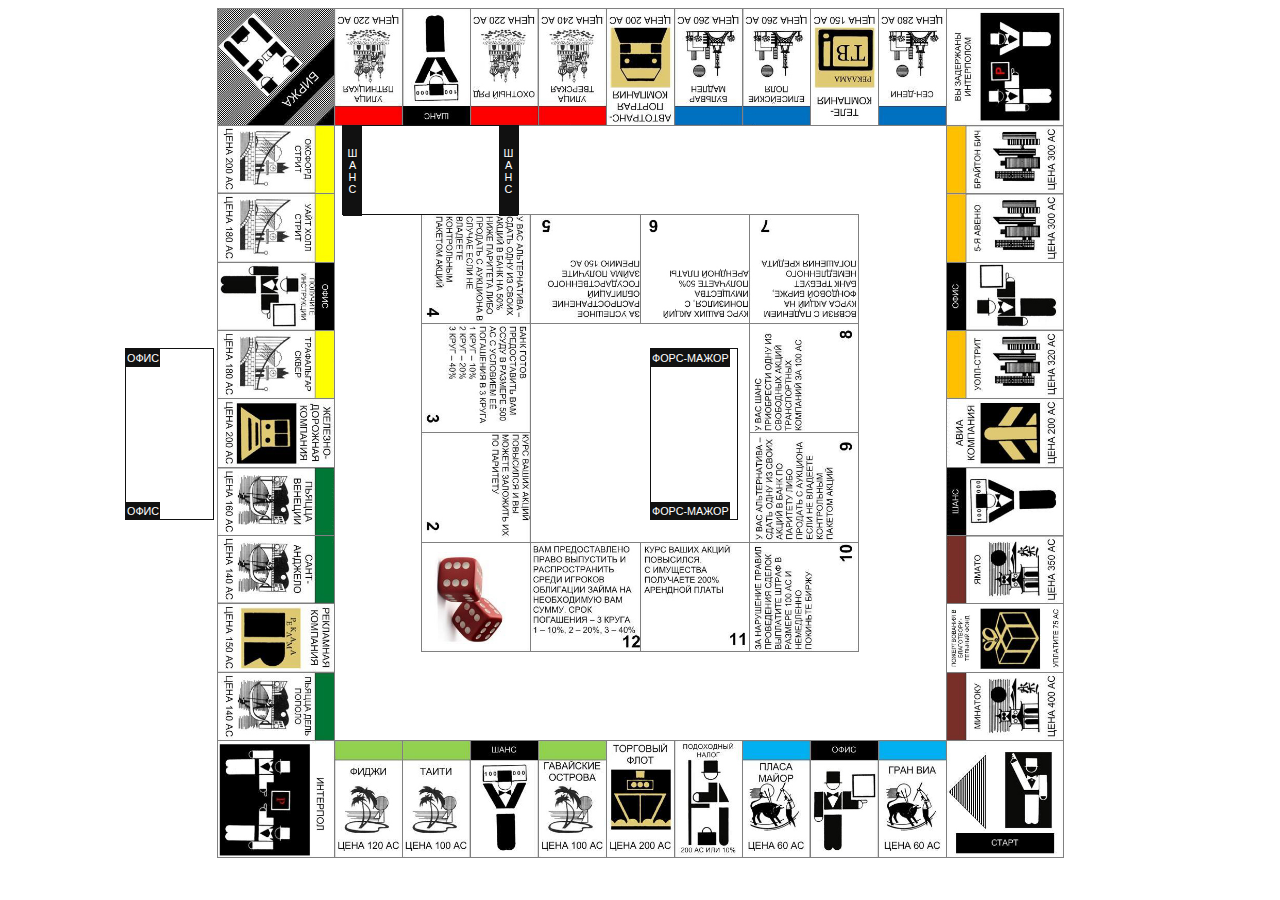
==== index.html @ 5247cdbf "Update index.html" ====
<!DOCTYPE html PUBLIC "-//W3C//DTD XHTML 1.0 Strict//EN" "http://www.w3.org/TR/xhtml1/DTD/xhtml1-strict.dtd">
<html xmlns="http://www.w3.org/1999/xhtml">
<head>
  <meta http-equiv="Content-Type" content="text/html; charset=utf-8" />
  <title>Manager's Club</title>
  <link rel="stylesheet" type="text/css" href="style.css" />
</head>

<body>
<div class="game_pole">
  <table id="main" border="1" cellspacing="0" cellpadding="0" style="margin: 0 auto">
   <tr>
       <td height="51" id="m21" class="event"><img src="images/Map/m21.jpg" width="100%" class="horizont"/></td><!--БИРЖА-->
       <td id="m22" class="vertical"><img src="images/Map/m22.jpg" width="100%" class="horizont"/></td><!--УЛИЦА ПЯТНИЦКАЯ-->
       <td id="m23" class="vertical"><img src="images/Map/m23.jpg" width="100%" class="horizont"/></td><!--ШАНС-->
       <td id="m24" class="vertical"><img src="images/Map/m24.jpg" width="100%" class="horizont"/></td><!--ОХОТНЫЙ РЯД-->
       <td id="m25" class="vertical"><img src="images/Map/m25.jpg" width="100%" class="horizont"/></td><!--УЛИЦА ТВЕРСКАЯ-->
       <td id="m26" class="vertical"><img src="images/Map/m26.jpg" width="100%" class="horizont"/></td><!--АВТОТРАНСПОРТНАЯ КОМПАНИЯ-->
       <td id="m27" class="vertical"><img src="images/Map/m27.jpg" width="100%" class="horizont"/></td><!--БУЛЬВАР МАДЛЕН-->
       <td id="m28" class="vertical"><img src="images/Map/m28.jpg" width="100%" class="horizont"/></td><!--ЕЛИСЕЙСКИЕ ПОЛЯ-->
       <td id="m29" class="vertical"><img src="images/Map/m29.jpg" width="100%" class="horizont"/></td><!--ТЕЛЕКОМПАНИЯ-->
       <td id="m30" class="vertical"><img src="images/Map/m30.jpg" width="100%" class="horizont"/></td><!--СЕН-ДЕНИ-->
       <td id="m31" class="event"><img src="images/Map/m31.jpg" width="100%" class="horizont"/></td><!--ВЫ ЗАДЕРЖАНЫ ИНТЕРПОЛОМ-->
   </tr>
   
   <tr>
       <td id="m20" class="horizontal"><img src="images/Map/m20.jpg" width="100%" class="horizont"/></td><!--ОКСФОРД СТРИТ-->
         <td colspan="9" rowspan="9">
  		<table id="exchange" border="1" cellspacing="0" cellpadding="0">
  		 <tr>
  		  <td id="b4" class="exchange"><img src="images/Map/b4.jpg" width="100%" class="horizont"/></td><!--4-->
  		  <td id="b5" class="exchange"><img src="images/Map/b5.jpg" width="100%" class="horizont"/></td><!--5-->
  		  <td id="b6" class="exchange"><img src="images/Map/b6.jpg" width="100%" class="horizont"/></td><!--6-->
  		  <td id="b7" class="exchange"><img src="images/Map/b7.jpg" width="100%" class="horizont"/></td><!--7-->
  		 <tr>

  		 <tr>
  		  <td id="b3" class="exchange"><img src="images/Map/b3.jpg" width="100%" class="horizont"/></td><!--3-->
   		  <td id="center" colspan="2" rowspan="3">&nbsp;</td><!--Центральная область-->
  		  <td id="b8" class="exchange"><img src="images/Map/b8.jpg" width="100%" class="horizont"/></td><!--8-->
  		 <tr>

  		 <tr>
  		  <td id="b2" class="exchange"><img src="images/Map/b2.jpg" width="100%" class="horizont"/></td><!--2-->
  		  <td id="b9" class="exchange"><img src="images/Map/b9.jpg" width="100%" class="horizont"/></td><!--9-->
  		 <tr>

  		 <tr>
  		  <td id="b1" class="exchange"><img src="images/Map/b1.jpg" width="100%" class="horizont"/></td><!--1-->
  		  <td id="b12" class="exchange"><img src="images/Map/b12.jpg" width="100%" class="horizont"/></td><!--12-->
  		  <td id="b11" class="exchange"><img src="images/Map/b11.jpg" width="100%" class="horizont"/></td><!--11-->
  		  <td id="b10" class="exchange"><img src="images/Map/b10.jpg" width="100%" class="horizont"/></td><!--10-->
  		 <tr>
  		</table>
         </td>
       <td id="m32" class="horizontal"><img src="images/Map/m32.jpg" width="100%" class="horizont"/></td><!--БРАЙТОН БИЧ-->
   </tr>
   
   <tr rowspan="2">
       <td id="m19" class="horizontal"><img src="images/Map/m19.jpg" width="100%" class="horizont"/></td><!--УАЙТ ХОЛЛ СТРИТ-->
       <td id="m33" class="horizontal"><img src="images/Map/m33.jpg" width="100%" class="horizont"/></td><!--5-Я АВЕНЮ-->
   </tr>
   
   <tr>
       <td id="m18" class="horizontal"><img src="images/Map/m18.jpg" width="100%" class="horizont"/></td><!--ОФИС-->
       <td id="m34" class="horizontal"><img src="images/Map/m34.jpg" width="100%" class="horizont"/></td><!--ОФИС-->
   </tr>
   
   <tr>
       <td id="m17" class="horizontal"><img src="images/Map/m17.jpg" width="100%" class="horizont"/></td><!--ТРАФАЛЬГАР СКВЕР-->
       <td id="m35" class="horizontal"><img src="images/Map/m35.jpg" width="100%" class="horizont"/></td><!--УОЛЛ-СТРИТ-->
   </tr>
   
   <tr>
       <td id="m16" class="horizontal"><img src="images/Map/m16.jpg" width="100%" class="horizont"/></td><!--ЖЕЛЕЗНО-ДОРОЖНАЯ КОМПАНИЯ-->
       <td id="m36" class="horizontal"><img src="images/Map/m36.jpg" width="100%" class="horizont"/></td><!--АВИАКОМПАНИЯ-->
   </tr>
   
   <tr>
       <td id="m15" class="horizontal"><img src="images/Map/m15.jpg" width="100%" class="horizont"/></td><!--ПЬЯЦЦА ВЕНЕЦИИ-->
       <td id="m37" class="horizontal"><img src="images/Map/m37.jpg" width="100%" class="horizont"/></td><!--ШАНС-->
   </tr>
   
   <tr>
       <td id="m14" class="horizontal"><img src="images/Map/m14.jpg" width="100%" class="horizont"/></td><!--САНТ-АНДЖЕЛЛО-->
       <td id="m38" class="horizontal"><img src="images/Map/m38.jpg" width="100%" class="horizont"/></td><!--ЯМАТО-->
   </tr>
   
   <tr>
       <td id="m13" class="horizontal"><img src="images/Map/m13.jpg" width="100%" class="horizont"/></td><!--РЕКЛАМНАЯ КОМПАНИЯ-->
       <td id="m39" class="horizontal"><img src="images/Map/m39.jpg" width="100%" class="horizont"/></td><!--ПОЖЕРТВОВАНИЯ В БЛАГОТВОРИТЕЛЬНЫЙ ФОНД-->
   </tr>
   
   <tr>
       <td id="m12" class="horizontal"><img src="images/Map/m12.jpg" width="100%" class="horizont"/></td><!--ПЬЯЦЦА ДЕЛЬ ПОПОЛО-->
       <td id="m40" class="horizontal"><img src="images/Map/m40.jpg" width="100%" class="horizont"/></td><!--МИНАТОКУ-->
   </tr>

   <tr>
       <td id="m11" class="event"><img src="images/Map/m11.jpg" width="100%" class="horizont"/></td><!--ИНТЕРПОЛ-->
       <td id="m10" class="vertical"><img src="images/Map/m10.jpg" width="100%" class="horizont"/></td><!--ФИДЖИ-->
       <td id="m9" class="vertical"><img src="images/Map/m9.jpg" width="100%" class="horizont"/></td><!--ТАИТИ-->
       <td id="m8" class="vertical"><img src="images/Map/m8.jpg" width="100%" class="horizont"/></td><!--ШАНС-->
       <td id="m7" class="vertical"><img src="images/Map/m7.jpg" width="100%" class="horizont"/></td><!--ГАВАЙСКИЕ ОСТРОВА-->
       <td id="m6" class="vertical"><img src="images/Map/m6.jpg" width="100%" class="horizont"/></td><!--ТОРГОВЫЙ ФЛОТ-->
       <td id="m5" class="vertical"><img src="images/Map/m5.jpg" width="100%" class="horizont"/></td><!--ПОДОХОДНЫЙ НАЛОГ-->
       <td id="m4" class="vertical"><img src="images/Map/m4.jpg" width="100%" class="horizont"/></td><!--ПЛАСА МАЙОР-->
       <td id="m3" class="vertical"><img src="images/Map/m3.jpg" width="100%" class="horizont"/></td><!--ОФИС-->
       <td id="m2" class="vertical"><img src="images/Map/m2.jpg" width="100%" class="horizont"/></td><!--ГРАН ВИА-->
       <td id="m1" class="event"><img src="images/Map/m1.jpg" width="100%" class="horizont"/></td><!--СТАРТ-->
   </tr>
  </table>

  <div id="office"><!--ОФИС-->
   <table>
    <tr id="up"><td>Офис</td></tr>
    <tr id="center"><td><!--Пустая ячейка--></td></tr>
    <tr id="down"><td>Офис</td></tr>
   </table>
  </div>

  <div id="chance"><!--ШАНС-->
   <table>
    <tr>
     <td id="left">Ш<br />а<br />н<br />с</td>
     <td id="chance_center"><!--Пустая ячейка--></td>
     <td id="right">Ш<br />а<br />н<br />с</td>
    </tr>
   </table>
  </div>

  <div id="force_major"><!--ФОРС-МАЖОР-->
   <table>
    <tr id="up"><td>Форс-Мажор</td></tr>
    <tr id="center"><td><!--Пустая ячейка--></td></tr>
    <tr id="down"><td>Форс-Мажор</td></tr>
   </table>
  </div>
</div>
</body>
</html>
---- style.css ----
﻿body{
font-size:12px;
}

table{
border-collapse:collapse;
table-layout:fixed;
}

.vertical{
width:67px;
height:116px;
}

.horizontal{
width:116px;
height:67px;
}

.event{
width:116px;
height:116px;
}

. exchange{
width:108px;
height:108px;
}

#center {
width:218px;
height:218px;
}

#exchange{
width:438px;
height:438px;
margin:0 auto;
}

.horizont{
display:block;
}

#office{
width:87px;
height:170px;
border: 1px solid #111;
position:absolute;
left:125px;
bottom:380px;
}

#chance{
width:175px;
height:88px;
border: 1px solid #111;
position:absolute;
left:342px;
top:125px;
}

#force_major{
width:86px;
height:170px;
border: 1px solid #111;
position:absolute;
left:650px;
bottom:380px;
}

#up, #down{
height:18px;
color:#fff;
font-family: Arial;
font-size: 0.9em;
text-align: center;
text-transform: uppercase;
background-color:#111;
}

#center{
height:135px;
text-align: center;
}

#chance_center{
width:135px;
text-align: center;
}

#left, #right{
width:17px;
height:88px;
color:#fff;
font-family: Arial;
font-size: 0.9em;
text-align: center;
text-transform: uppercase;
background-color:#111;
}
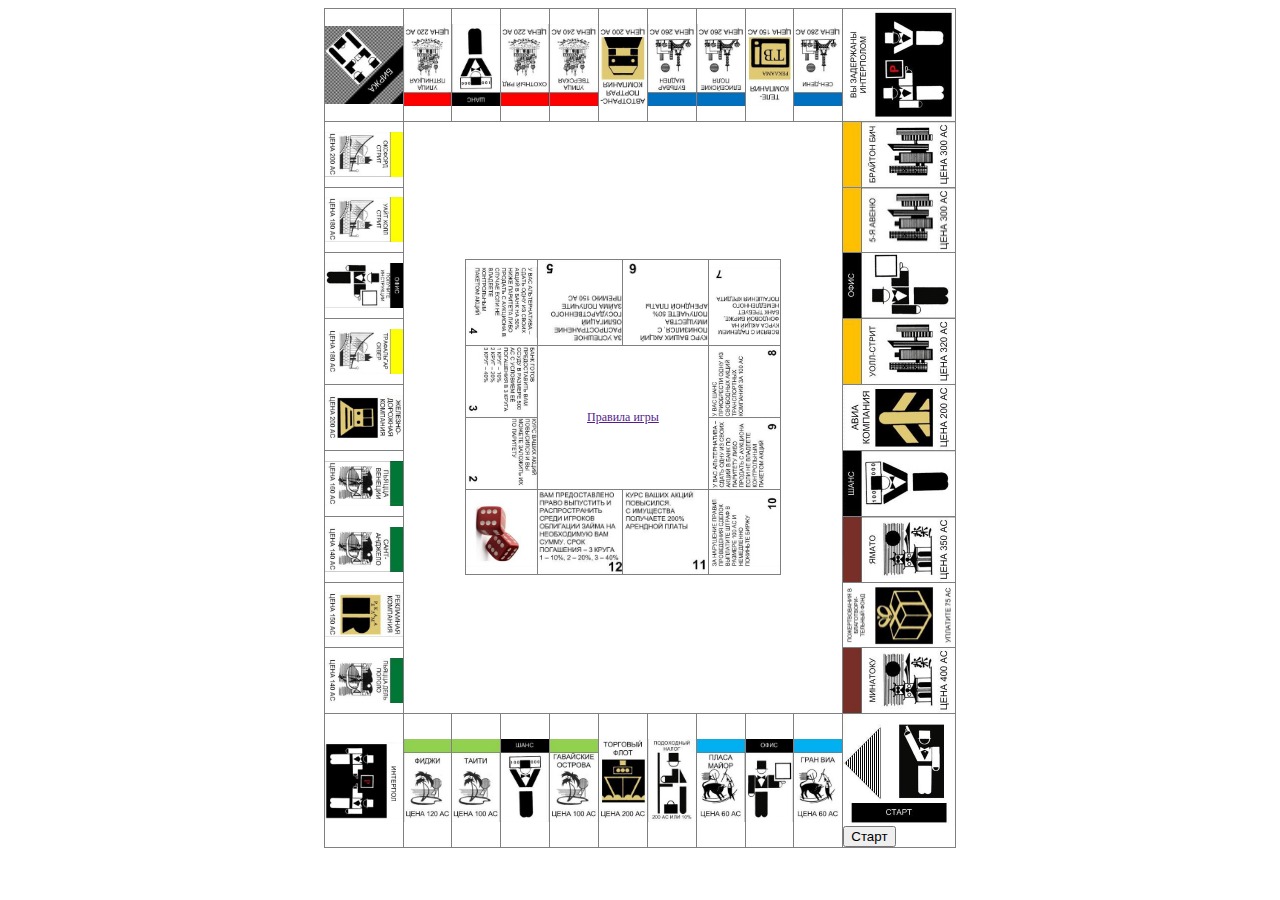
==== commit a971b7bf: "Update index.html" ====
--- a/index.html
+++ b/index.html
@@ -7,6 +7,7 @@
 </head>
 
 <body>
+<div class="container-inner">
 <div class="game_pole">
   <table id="main" border="1" cellspacing="0" cellpadding="0" style="margin: 0 auto">
    <tr>
@@ -36,7 +37,7 @@
 
   		 <tr>
   		  <td id="b3" class="exchange"><img src="images/Map/b3.jpg" width="100%" class="horizont"/></td><!--3-->
-   		  <td id="center" colspan="2" rowspan="3">&nbsp;</td><!--Центральная область-->
+   		  <td id="center" colspan="2" rowspan="3"><a href="" class="game-manual nav-item"><span class="game-manual-span">Правила игры</span></a></td></td><!--Центральная область-->
   		  <td id="b8" class="exchange"><img src="images/Map/b8.jpg" width="100%" class="horizont"/></td><!--8-->
   		 <tr>
 
@@ -107,35 +108,10 @@
        <td id="m4" class="vertical"><img src="images/Map/m4.jpg" width="100%" class="horizont"/></td><!--ПЛАСА МАЙОР-->
        <td id="m3" class="vertical"><img src="images/Map/m3.jpg" width="100%" class="horizont"/></td><!--ОФИС-->
        <td id="m2" class="vertical"><img src="images/Map/m2.jpg" width="100%" class="horizont"/></td><!--ГРАН ВИА-->
-       <td id="m1" class="event"><img src="images/Map/m1.jpg" width="100%" class="horizont"/></td><!--СТАРТ-->
+       <td id="m1" class="event"><img src="images/Map/m1.jpg" width="100%" class="horizont"/><button type="button" class="btn start-btn">Старт</button></td><!--СТАРТ-->
    </tr>
   </table>
-
-  <div id="office"><!--ОФИС-->
-   <table>
-    <tr id="up"><td>Офис</td></tr>
-    <tr id="center"><td><!--Пустая ячейка--></td></tr>
-    <tr id="down"><td>Офис</td></tr>
-   </table>
-  </div>
-
-  <div id="chance"><!--ШАНС-->
-   <table>
-    <tr>
-     <td id="left">Ш<br />а<br />н<br />с</td>
-     <td id="chance_center"><!--Пустая ячейка--></td>
-     <td id="right">Ш<br />а<br />н<br />с</td>
-    </tr>
-   </table>
-  </div>
-
-  <div id="force_major"><!--ФОРС-МАЖОР-->
-   <table>
-    <tr id="up"><td>Форс-Мажор</td></tr>
-    <tr id="center"><td><!--Пустая ячейка--></td></tr>
-    <tr id="down"><td>Форс-Мажор</td></tr>
-   </table>
-  </div>
-</div>
+</div><!--/.game_pole-->
+</div><!--/.container-inner-->  
 </body>
 </html>
--- a/style.css
+++ b/style.css
@@ -1,102 +1,175 @@
-﻿body{
-font-size:12px;
+/*
+* Прототип *
+* Думали, что будем поддерживать IE6. Из-за этого такой ужасный пожход к верстке *
+*/
+
+body {
+	font-size: 12px;
 }
 
-table{
-border-collapse:collapse;
-table-layout:fixed;
+.container-inner {
+	width: 50%;
+	height: 50%;
+	margin: 0 auto; 
 }
 
-.vertical{
-width:67px;
-height:116px;
+table {
+	border-collapse: collapse;
+	table-layout: fixed;
 }
 
-.horizontal{
-width:116px;
-height:67px;
+.vertical {
+	width: 7,9289%; /* 67px */
+	height: 13,6792%; /* 116px */
 }
 
-.event{
-width:116px;
-height:116px;
+.horizontal {
+	width: 13,6792%; /* 116px */
+	height: 7,9289%; /* 67px */
 }
 
-. exchange{
-width:108px;
-height:108px;
+.event {
+	width: 13,6792%; /* 116px */
+	height: 13,6792%; /* 116px */
+}
+
+.exchange {
+	width: 12,7810%; /* 108px */
+	height: 12,7810%; /* 108px */
 }
 
 #center {
-width:218px;
-height:218px;
+	width: 25,7988%; /* 218px */
+	height: 25,7988%; /* 218px */
 }
 
-#exchange{
-width:438px;
-height:438px;
-margin:0 auto;
+#exchange {
+	width: 51,8343%; /* 438px */
+	height: 51,8343%; /* 438px */
+	margin: 0 auto;
 }
 
-.horizont{
-display:block;
+#exchange {
+	margin: 14%;
 }
 
-#office{
-width:87px;
-height:170px;
-border: 1px solid #111;
-position:absolute;
-left:125px;
-bottom:380px;
+.horizont {
+	display: block;
 }
 
-#chance{
-width:175px;
-height:88px;
-border: 1px solid #111;
-position:absolute;
-left:342px;
-top:125px;
+.game_pole {
+	display: table;
+	margin: 0 auto; 
+	position: relative;
 }
 
-#force_major{
-width:86px;
-height:170px;
-border: 1px solid #111;
-position:absolute;
-left:650px;
-bottom:380px;
+#office {
+	width: 10,1775%; /* 86px */
+	height: 20,0471%; /* 170px */
+	border: 1px solid #111;
+	position: absolute;
+	margin-top: 10,0235%; /* -85px */
+	top: 50%;
+	left: 13,8461%; /* 117px */
 }
 
-#up, #down{
-height:18px;
-color:#fff;
-font-family: Arial;
-font-size: 0.9em;
-text-align: center;
-text-transform: uppercase;
-background-color:#111;
+#chance {
+	width: 20,7100%; /* 175px */
+	height: 10,3773%; /* 88px */
+	border: 1px solid #111;
+	margin-left: -10,1775%; /* -86px */
+	position: absolute;
+	top: 13,7971%; /* 117px */
+	left: 50%;
 }
 
-#center{
-height:135px;
-text-align: center;
+#force_major {
+	width: 10,2958%; /* 87px */
+	height: 20,0471%; /* 170px */
+	border: 1px solid #111;
+	position: absolute;
+	margin-top: -10,0235%; /* -85px */
+	top: 50%;
+	right: 13,8461%; /* 117px */
 }
 
-#chance_center{
-width:135px;
-text-align: center;
+#up, #down {
+	height: 2,1226%; /* 18px */ 
+	color: #fff;
+	font-family: Arial;
+	font-size: 0.9em;
+	text-align: center;
+	text-transform: uppercase;
+	background-color: #111;
 }
 
-#left, #right{
-width:17px;
-height:88px;
-color:#fff;
-font-family: Arial;
-font-size: 0.9em;
-text-align: center;
-text-transform: uppercase;
-background-color:#111;
+#up, #down > td {
+	width: 10,1775%; /* 86px */
 }
 
+#center {
+	height: 15,9763%; /* 135px */
+	text-align: center;
+}
+
+#chance_center {
+	width: 15,9763%; /* 135px */
+	text-align: center;
+}
+
+#left, #right {
+	width: 2,0201%; /* 17px */
+	height: 10,1415%; /* 86px */
+	color: #fff;
+	font-family: Arial;
+	font-size: 0.9em;
+	text-align: center;
+	text-transform: uppercase;
+	background-color: #111;
+}
+
+/* Цвет полос */
+.light-blue-color {
+	background-color: #01b0f1;
+}
+
+.light-green-color {
+	background-color: #91d14e;
+}
+
+.green-color {
+	background-color: #007634;
+}
+
+.yellow-color {
+	background-color: #feff00;
+}
+
+.red-color {
+	background-color: #fd0000;
+}
+
+.blue-color {
+	background-color: #0071c1;
+}
+
+.orange-color {
+	background-color: #ffc000;
+}
+
+.maroon-color {
+	background-color: #782f28;
+}
+
+.black-color {
+	background-color: #000000;	
+}
+
+/* Стиль текста */
+.text-style {
+	font-family: "Arial";
+	font-size: 9px;
+	color: rgba(62, 58, 58, .9);
+	font-weight: 600;
+	text-transform: uppercase;
+}
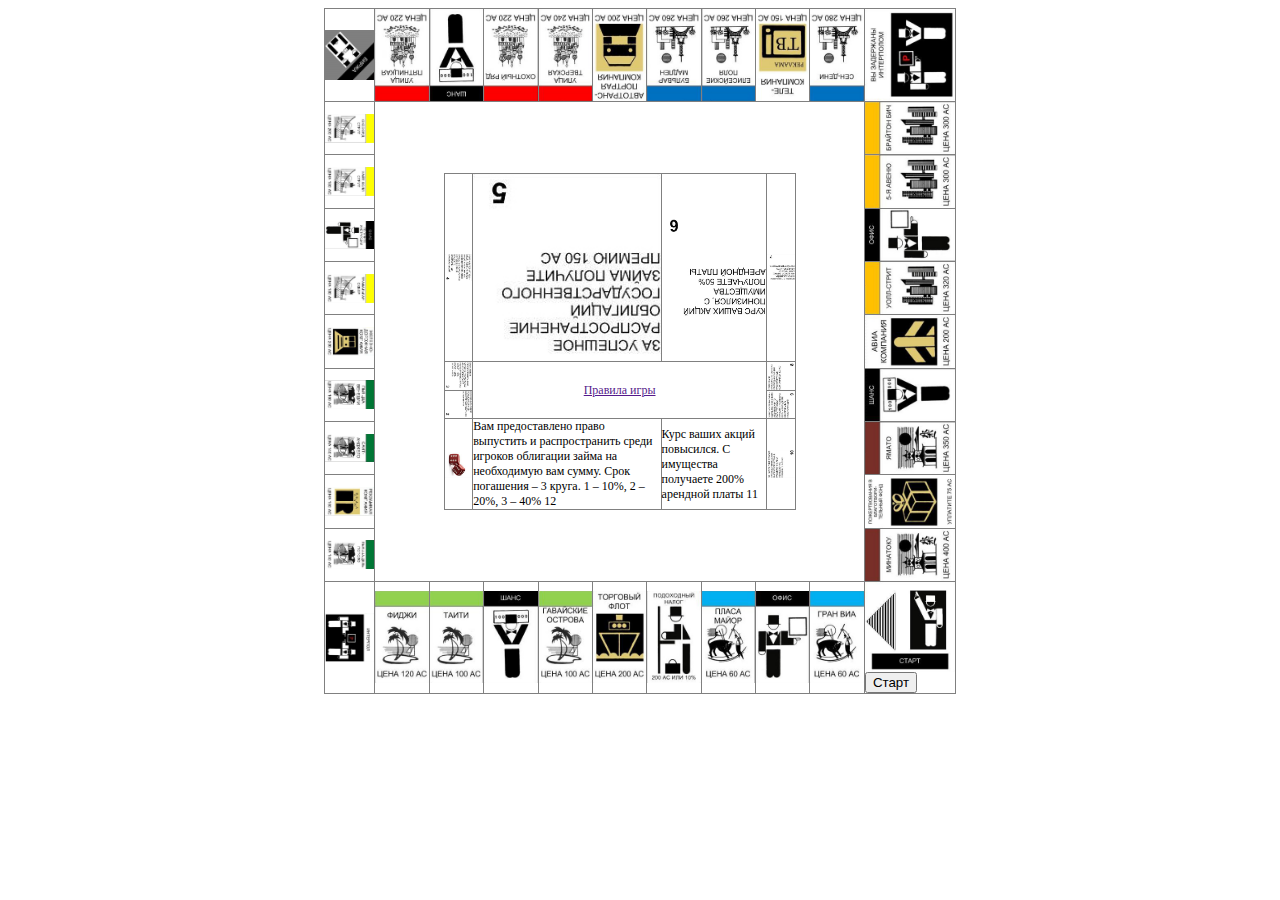
==== commit 0197f34a: "Update index.html" ====
--- a/index.html
+++ b/index.html
@@ -48,8 +48,14 @@
 
   		 <tr>
   		  <td id="b1" class="exchange"><img src="images/Map/b1.jpg" width="100%" class="horizont"/></td><!--1-->
-  		  <td id="b12" class="exchange"><img src="images/Map/b12.jpg" width="100%" class="horizont"/></td><!--12-->
-  		  <td id="b11" class="exchange"><img src="images/Map/b11.jpg" width="100%" class="horizont"/></td><!--11-->
+  		  <td id="b12" class="exchange">
+          <span class=”stock-market-message”>Вам предоставлено право выпустить и распространить среди игроков облигации займа на необходимую вам сумму. Срок погашения – 3 круга. 1 – 10%, 2 – 20%, 3 – 40% </span>
+          <span class=”stock-market-number”>12</span> 
+        </td><!--12-->
+  		  <td id="b11" class="exchange">
+          <span class=”stock-market-message”>Курс ваших акций повысился. С имущества получаете 200% арендной платы</span>
+          <span class=”stock-market-number”>11</span>
+        </td><!--11-->
   		  <td id="b10" class="exchange"><img src="images/Map/b10.jpg" width="100%" class="horizont"/></td><!--10-->
   		 <tr>
   		</table>
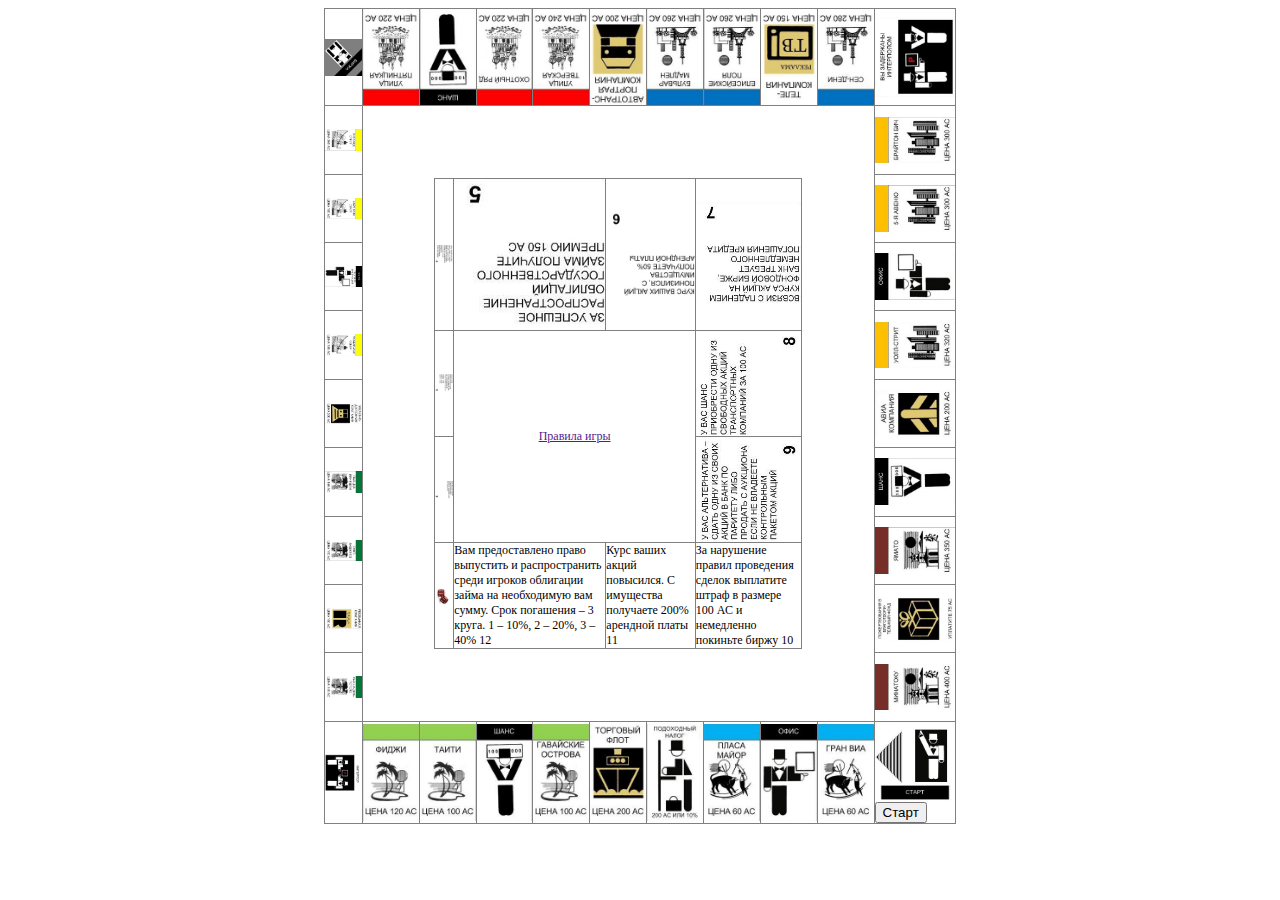
==== commit c4195753: "Update index.html" ====
--- a/index.html
+++ b/index.html
@@ -56,7 +56,10 @@
           <span class=”stock-market-message”>Курс ваших акций повысился. С имущества получаете 200% арендной платы</span>
           <span class=”stock-market-number”>11</span>
         </td><!--11-->
-  		  <td id="b10" class="exchange"><img src="images/Map/b10.jpg" width="100%" class="horizont"/></td><!--10-->
+  		  <td id="b10" class="exchange">
+          <span class=”stock-market-message”>За нарушение правил проведения сделок выплатите штраф  в размере 100 АС и немедленно покиньте биржу</span>
+          <span class=”stock-market-number”>10</span> 
+        </td><!--10-->
   		 <tr>
   		</table>
          </td>
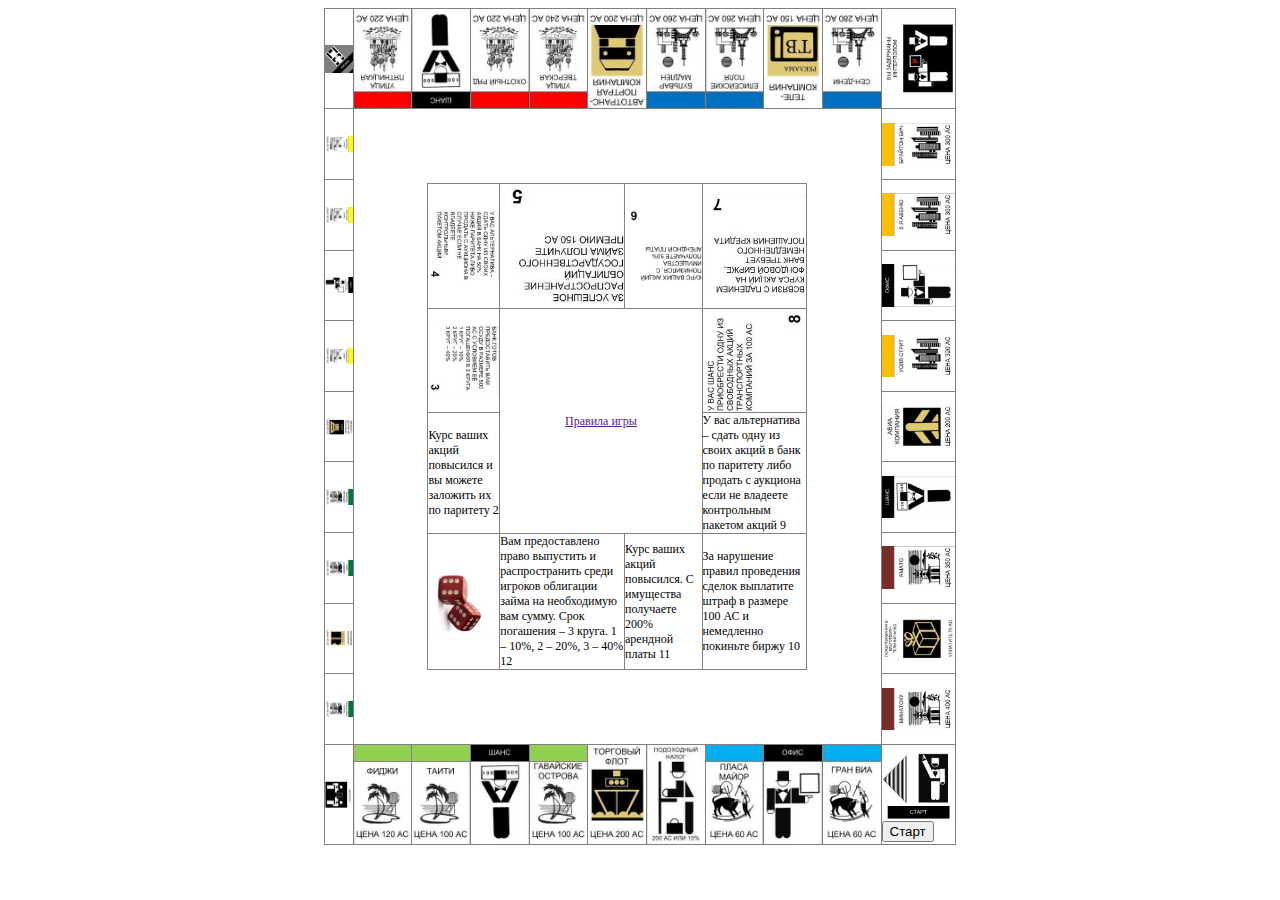
==== commit 3903bb61: "Update index.html" ====
--- a/index.html
+++ b/index.html
@@ -42,8 +42,14 @@
   		 <tr>
 
   		 <tr>
-  		  <td id="b2" class="exchange"><img src="images/Map/b2.jpg" width="100%" class="horizont"/></td><!--2-->
-  		  <td id="b9" class="exchange"><img src="images/Map/b9.jpg" width="100%" class="horizont"/></td><!--9-->
+  		  <td id="b2" class="exchange">
+          <span class=”stock-market-message”>Курс ваших акций повысился и вы можете заложить их по паритету</span>
+          <span class=”stock-market-number”>2</span> 
+        </td><!--2-->
+  		  <td id="b9" class="exchange">
+          <span class=”stock-market-message”>У вас альтернатива – сдать одну из своих акций в банк по паритету либо продать с аукциона если не владеете контрольным пакетом акций </span>
+          <span class=”stock-market-number”>9</span> 
+        </td><!--9-->
   		 <tr>
 
   		 <tr>
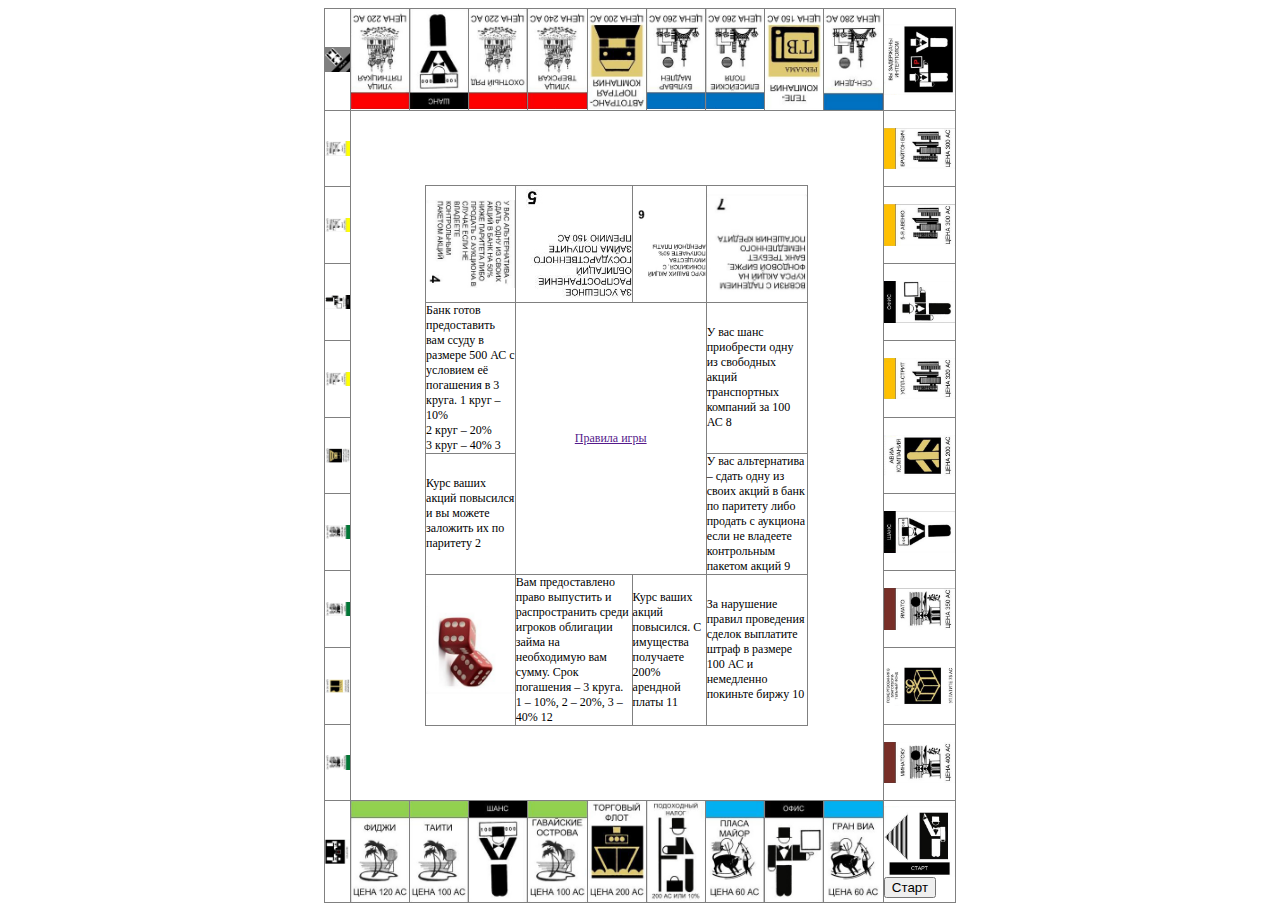
==== commit 639432bc: "Update index.html" ====
--- a/index.html
+++ b/index.html
@@ -36,9 +36,15 @@
   		 <tr>
 
   		 <tr>
-  		  <td id="b3" class="exchange"><img src="images/Map/b3.jpg" width="100%" class="horizont"/></td><!--3-->
+  		  <td id="b3" class="exchange">
+          <span class=”stock-market-message”>Банк готов предоставить вам ссуду в размере 500 АС с условием её погашения в 3 круга. 1 круг – 10%<br>2 круг – 20%<br>3 круг – 40%</span>
+          <span class=”stock-market-number”>3</span> 
+         </td><!--3-->
    		  <td id="center" colspan="2" rowspan="3"><a href="" class="game-manual nav-item"><span class="game-manual-span">Правила игры</span></a></td></td><!--Центральная область-->
-  		  <td id="b8" class="exchange"><img src="images/Map/b8.jpg" width="100%" class="horizont"/></td><!--8-->
+  		  <td id="b8" class="exchange">
+          <span class=”stock-market-message”>У вас шанс приобрести одну из свободных акций транспортных компаний за 100 АС </span>
+          <span class=”stock-market-number”>8</span> 
+        </td><!--8-->
   		 <tr>
 
   		 <tr>
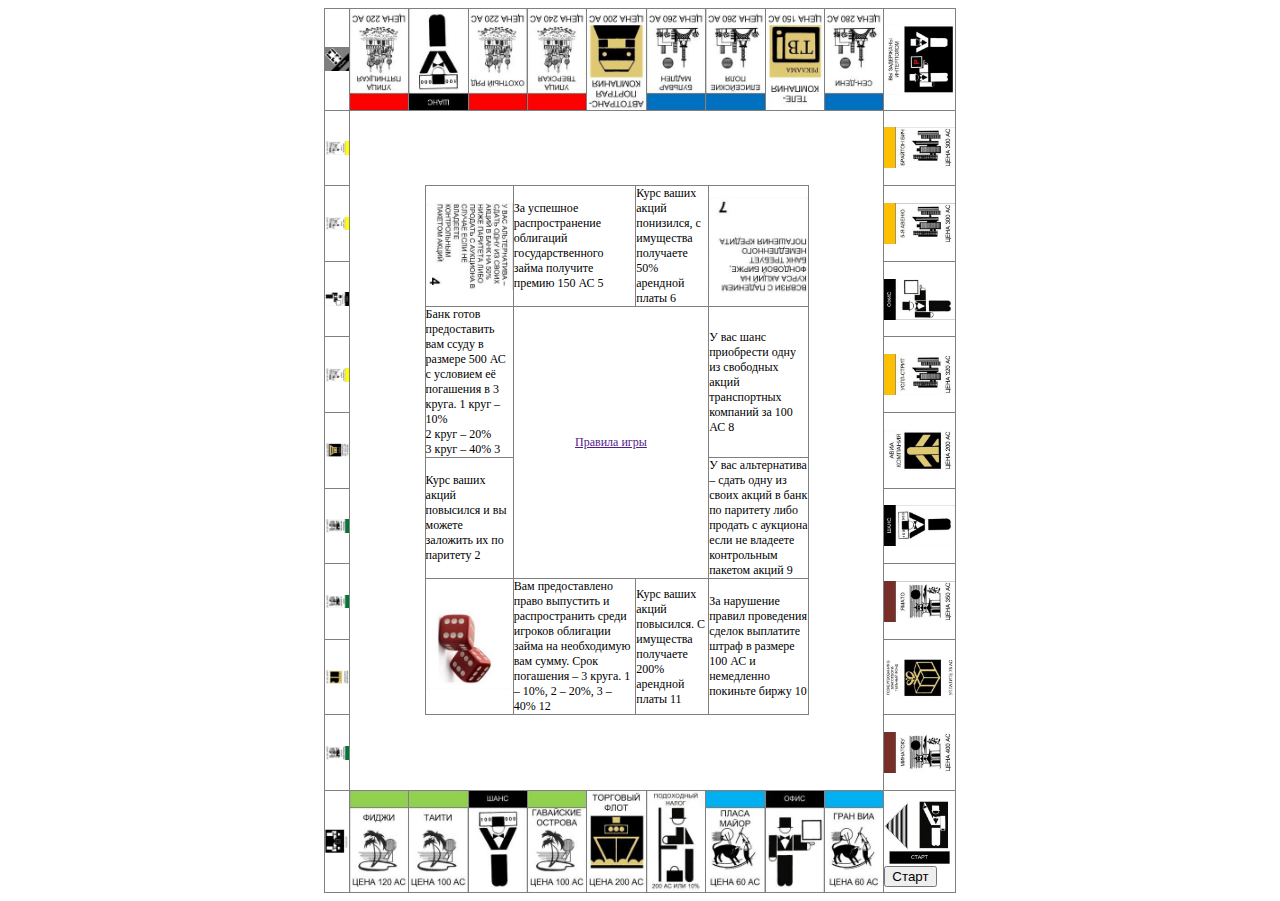
==== commit 223307a7: "Update index.html" ====
--- a/index.html
+++ b/index.html
@@ -30,8 +30,14 @@
   		<table id="exchange" border="1" cellspacing="0" cellpadding="0">
   		 <tr>
   		  <td id="b4" class="exchange"><img src="images/Map/b4.jpg" width="100%" class="horizont"/></td><!--4-->
-  		  <td id="b5" class="exchange"><img src="images/Map/b5.jpg" width="100%" class="horizont"/></td><!--5-->
-  		  <td id="b6" class="exchange"><img src="images/Map/b6.jpg" width="100%" class="horizont"/></td><!--6-->
+  		  <td id="b5" class="exchange">
+          <span class=”stock-market-message”>За успешное распространение облигаций государственного займа получите премию 150 АС</span>
+          <span class=”stock-market-number”>5</span> 
+        </td><!--5-->
+  		  <td id="b6" class="exchange">
+          <span class=”stock-market-message”>Курс ваших акций понизился, c имущества  получаете 50% арендной платы</span>
+          <span class=”stock-market-number”>6</span> 
+        </td><!--6-->
   		  <td id="b7" class="exchange"><img src="images/Map/b7.jpg" width="100%" class="horizont"/></td><!--7-->
   		 <tr>
 
@@ -42,7 +48,7 @@
          </td><!--3-->
    		  <td id="center" colspan="2" rowspan="3"><a href="" class="game-manual nav-item"><span class="game-manual-span">Правила игры</span></a></td></td><!--Центральная область-->
   		  <td id="b8" class="exchange">
-          <span class=”stock-market-message”>У вас шанс приобрести одну из свободных акций транспортных компаний за 100 АС </span>
+          <span class=”stock-market-message”>У вас шанс приобрести одну из свободных акций транспортных компаний за 100 АС</span>
           <span class=”stock-market-number”>8</span> 
         </td><!--8-->
   		 <tr>
@@ -53,7 +59,7 @@
           <span class=”stock-market-number”>2</span> 
         </td><!--2-->
   		  <td id="b9" class="exchange">
-          <span class=”stock-market-message”>У вас альтернатива – сдать одну из своих акций в банк по паритету либо продать с аукциона если не владеете контрольным пакетом акций </span>
+          <span class=”stock-market-message”>У вас альтернатива – сдать одну из своих акций в банк по паритету либо продать с аукциона если не владеете контрольным пакетом акций</span>
           <span class=”stock-market-number”>9</span> 
         </td><!--9-->
   		 <tr>
@@ -61,7 +67,7 @@
   		 <tr>
   		  <td id="b1" class="exchange"><img src="images/Map/b1.jpg" width="100%" class="horizont"/></td><!--1-->
   		  <td id="b12" class="exchange">
-          <span class=”stock-market-message”>Вам предоставлено право выпустить и распространить среди игроков облигации займа на необходимую вам сумму. Срок погашения – 3 круга. 1 – 10%, 2 – 20%, 3 – 40% </span>
+          <span class=”stock-market-message”>Вам предоставлено право выпустить и распространить среди игроков облигации займа на необходимую вам сумму. Срок погашения – 3 круга. 1 – 10%, 2 – 20%, 3 – 40%</span>
           <span class=”stock-market-number”>12</span> 
         </td><!--12-->
   		  <td id="b11" class="exchange">
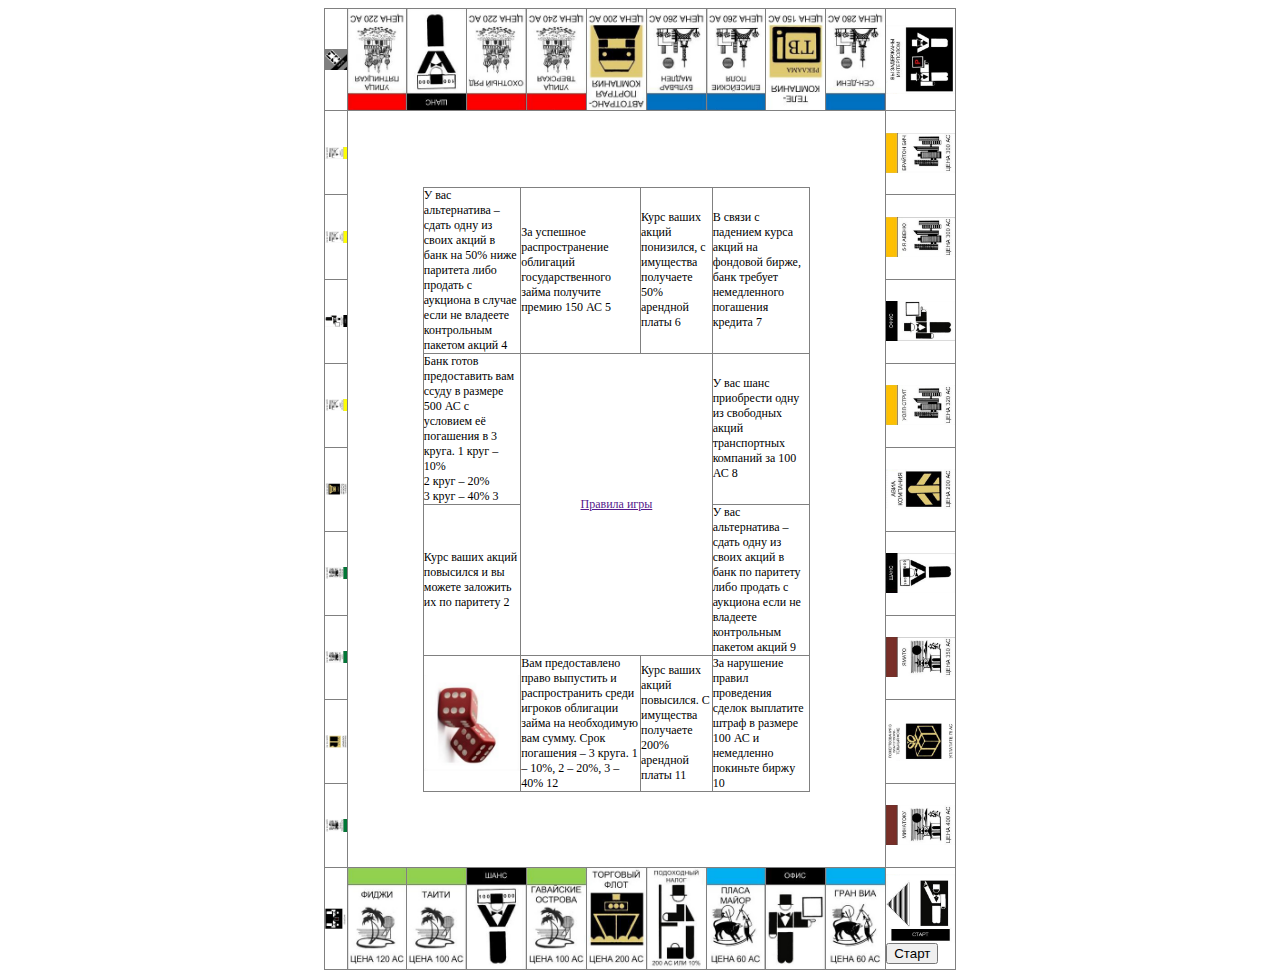
==== commit 22e7621b: "Update index.html" ====
--- a/index.html
+++ b/index.html
@@ -29,7 +29,10 @@
          <td colspan="9" rowspan="9">
   		<table id="exchange" border="1" cellspacing="0" cellpadding="0">
   		 <tr>
-  		  <td id="b4" class="exchange"><img src="images/Map/b4.jpg" width="100%" class="horizont"/></td><!--4-->
+  		  <td id="b4" class="exchange">
+          <span class=”stock-market-message”>У вас альтернатива – сдать одну из своих акций в банк на 50% ниже паритета либо продать с аукциона в случае если не владеете контрольным пакетом акций </span>
+          <span class=”stock-market-number”>4</span> 
+        </td><!--4-->
   		  <td id="b5" class="exchange">
           <span class=”stock-market-message”>За успешное распространение облигаций государственного займа получите премию 150 АС</span>
           <span class=”stock-market-number”>5</span> 
@@ -38,7 +41,10 @@
           <span class=”stock-market-message”>Курс ваших акций понизился, c имущества  получаете 50% арендной платы</span>
           <span class=”stock-market-number”>6</span> 
         </td><!--6-->
-  		  <td id="b7" class="exchange"><img src="images/Map/b7.jpg" width="100%" class="horizont"/></td><!--7-->
+  		  <td id="b7" class="exchange">
+          <span class=”stock-market-message”>В связи с падением курса акций на фондовой бирже, банк требует немедленного погашения  кредита </span>
+          <span class=”stock-market-number”>7</span> 
+        </td><!--7-->
   		 <tr>
 
   		 <tr>
